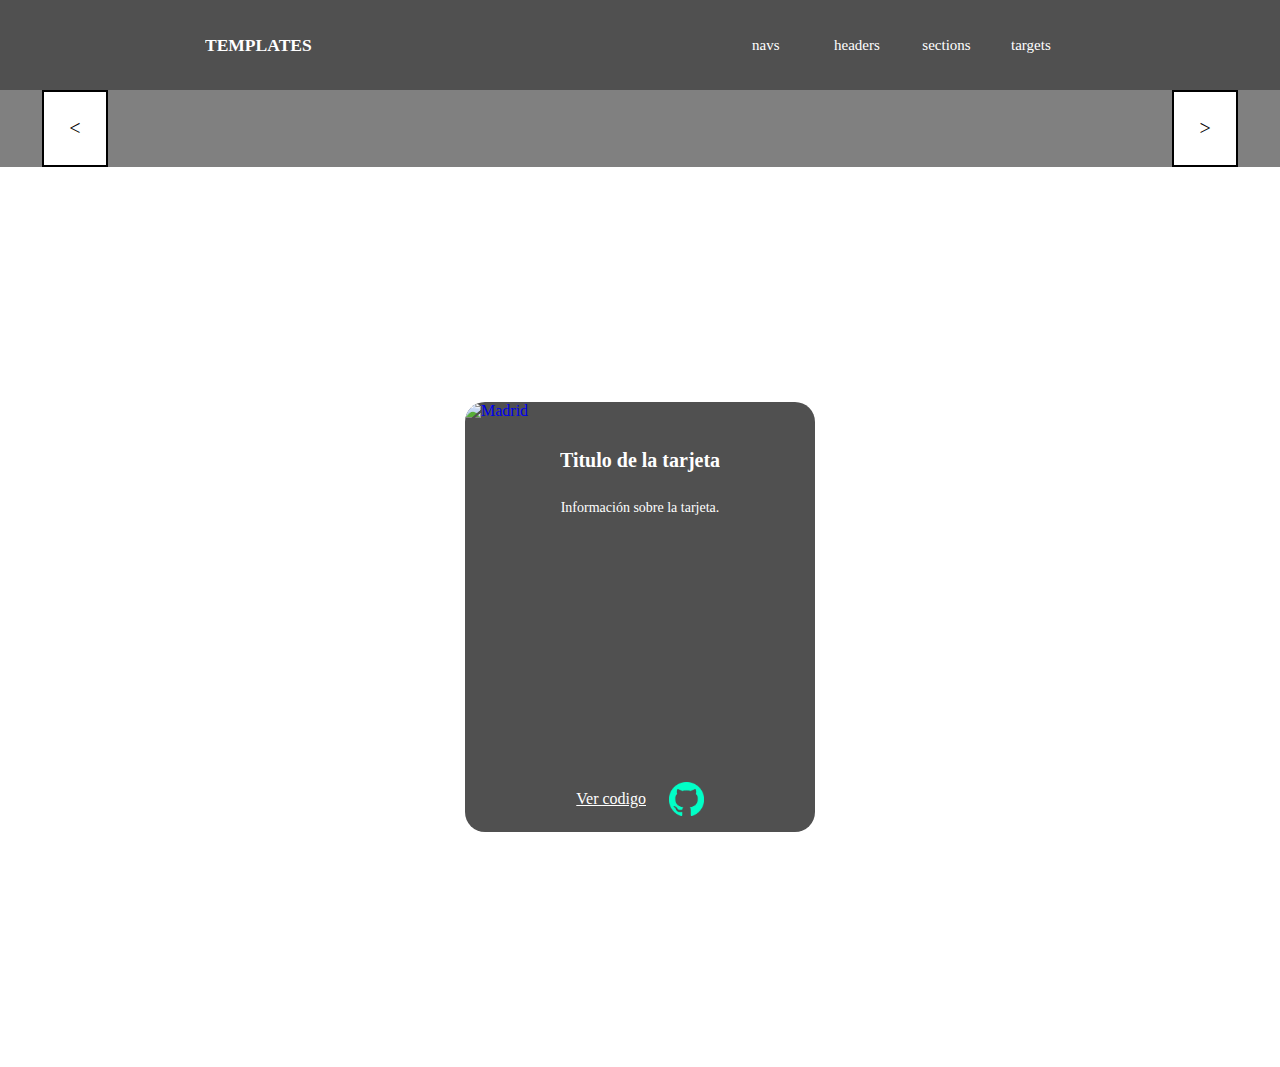
==== index.html @ b2f32abc "mejorando el nav en mobil" ====
<!DOCTYPE html>
<html lang="en">
<head>
    <meta charset="UTF-8">
    <meta name="viewport" content="width=device-width, initial-scale=1.0">
    <meta name="description" content="">
    <link href="https://fonts.googleapis.com/css2?family=Manrope&family=Montserrat&family=Roboto&display=swap" rel="stylesheet"> 
    <link rel="stylesheet" href="css/estilos.css">
    <link rel="icon" href="">
    <title>Templates</title>
</head>
<body>
    <nav class="nav flex" id="nav">
        <h3 class="logo">TEMPLATES</h3>
        <div id="links-container" class="links-none">
            <a href="#" id="link1" class="links flex">navs</a>
            <a href="#" id="link2" class="links flex">headers</a>
            <a href="#" id="link3" class="links flex">sections</a>
            <a href="#" id="link4" class="links flex">targets</a>
        </div>
        <h3 id="menu" class="menu">Menú</h3>
    </nav>
    <section class="headers">
        <div id="slider">
            <button id="atras" class="atras"><</button>
            <div class="foto-slider">
                <img id="imagen" src="https://cdn.pixabay.com/photo/2020/07/22/08/17/power-station-5428427__480.jpg" alt="" class="imagen">
            </div>
            <button id="adelante" class="adelante">></button>
        </div>
    </section>
    <section class="target">
            <div id="section1-div2" class="section1-div2 margin-card1">
                <a class="section1-link" href="https://cdn.pixabay.com/photo/2020/06/29/17/18/ireland-5353478_1280.jpg">
                    <img src="https://cdn.pixabay.com/photo/2020/06/29/17/18/ireland-5353478_1280.jpg" alt="Madrid" class="section1-img">
                        <div class="section1-div2-div1">
                            <h3 class="section1-h3">Titulo de la tarjeta</h3>
                            <h5 class="section1-h5">Información sobre la tarjeta.</h5>
                        </div>
                </a>
                <div class="link-github">
                    <a href="https://github.com/Barroso208/CiudadesDelMundo" class="text-link">Ver codigo</a>
                    <img src="logo-github.webp" alt="" class="logogithub">
                </div>
            </div>
    </section>
    <script src="js/js.js"></script>
</body>
</html>
---- css/estilos.css ----
*{
    margin:0;
    padding:0;
    box-sizing: border-box;
    overflow-x: hidden;
}
a{
    text-decoration: none;
}
.flex, .links-container{
    display: flex;
    justify-content: space-around;
    align-items: center;
}
.column{
    flex-direction: column;
}

nav{
    width: 100vw;
    height:10vh;
    background-color:#505050;
    color:#fff;
    font:15px "raleway";
}
.links-container{
    position: absolute;
    top:10vh;
    left:0;
    width: 100vw;
    height: 50vh;
    background-color: #505050;
    flex-direction: column;
}
.links-none{
    display: none;
}
.links{
    color: #fff;
    flex:1;
    width: 100%;
}
.links:active{
    color: #ff0139;
    background-color: #fff;
}
.menu{
    cursor: pointer;
    text-decoration: underline;
}
.menu:active{
    color: #ff0139;
}
.target{
    height: 100vh;
    display: flex;
    align-items: center;
    justify-content: center;
}
a{
    text-decoration: none;
}
#section1-div2,.section1-div2-div1,
.link-github{
    display:flex;
    align-items: center;
    justify-content: space-around;
}
.section1-div2{
    background-color: #ff0139;
    margin: 32px ;
    max-width: 350px;
    height: 430px;
    width: 91.28vw;
    flex-direction: column;
    border-radius: 20px;
}
/* CARD LINK */
.section1-link{
    flex:7;
    flex-direction: column;
    display:flex;
    align-items: center;
    max-width: 350px;
    max-height: 400px;
    width: 91.28vw;
    height: 100vw;
}
/* CARD IMG */
.section1-img{
    width: inherit;
    max-width: inherit;
    border-radius:19px 19px 0 0 ;
}
/* CARD */
.section1-div2-div1{
    padding: 16px;
    flex-direction: column;
    cursor: pointer;
    color:#fff;
    height: 35%;
}
/* CARD TITLE */
.section1-h3{
    font:20px "raleway";
    font-weight: bold;
}
/* CARD SUBTITLE */
.section1-h5{
    font:14px "lato";
    line-height: 22px;
    text-align: center;
}
/* ENLACE A GITHUB */
.link-github{
    flex:1;
    width: 40vw;
    flex:2;
    width: 40vw;
    max-width: 150px;
}
.text-link{
    font:16px "raleway";
    color:#fff;
    text-decoration: underline;
}
/* LOGOTIPO */
.logogithub{
    width: 7vw;
    min-width: 20px;
    max-width: 35px;
}




/* SLIDER FOTOS PRUEBA 1 */
.headers{
    height: auto;
    width: 100%;
}
#slider{
    display: flex;
    align-items: center;
    justify-content: space-around;
    background-color: grey;
}
.atras, .adelante{
    padding: 25px;
    background-color: #fff;
    cursor: pointer;
    text-decoration: none;
    border: 2px solid #000;
    font:20px "raleway";
}
.foto-slider{
    width:auto;
    display: flex;
    flex-direction: column;
    align-items: center;
    justify-content: space-around;
}
.imagen{
    width: 70vw;

}





@media screen and (min-width: 1090px) {
    .section1-div2{
        background-color: #505050;
        }
        .section1-div2:hover{
            background-color: #ff0139;
            box-shadow: 0 6px 20px 0 rgba(0, 0, 0, 0.2), 0 6px 20px 0 rgba(0, 0, 0, 0.19);
        }
        .section1-link{
            flex:11;
        }
    .links-none{
        display: flex;
    }
    .links{
        padding:12px 24px;
    }
    .menu{
        display: none;
    }
}
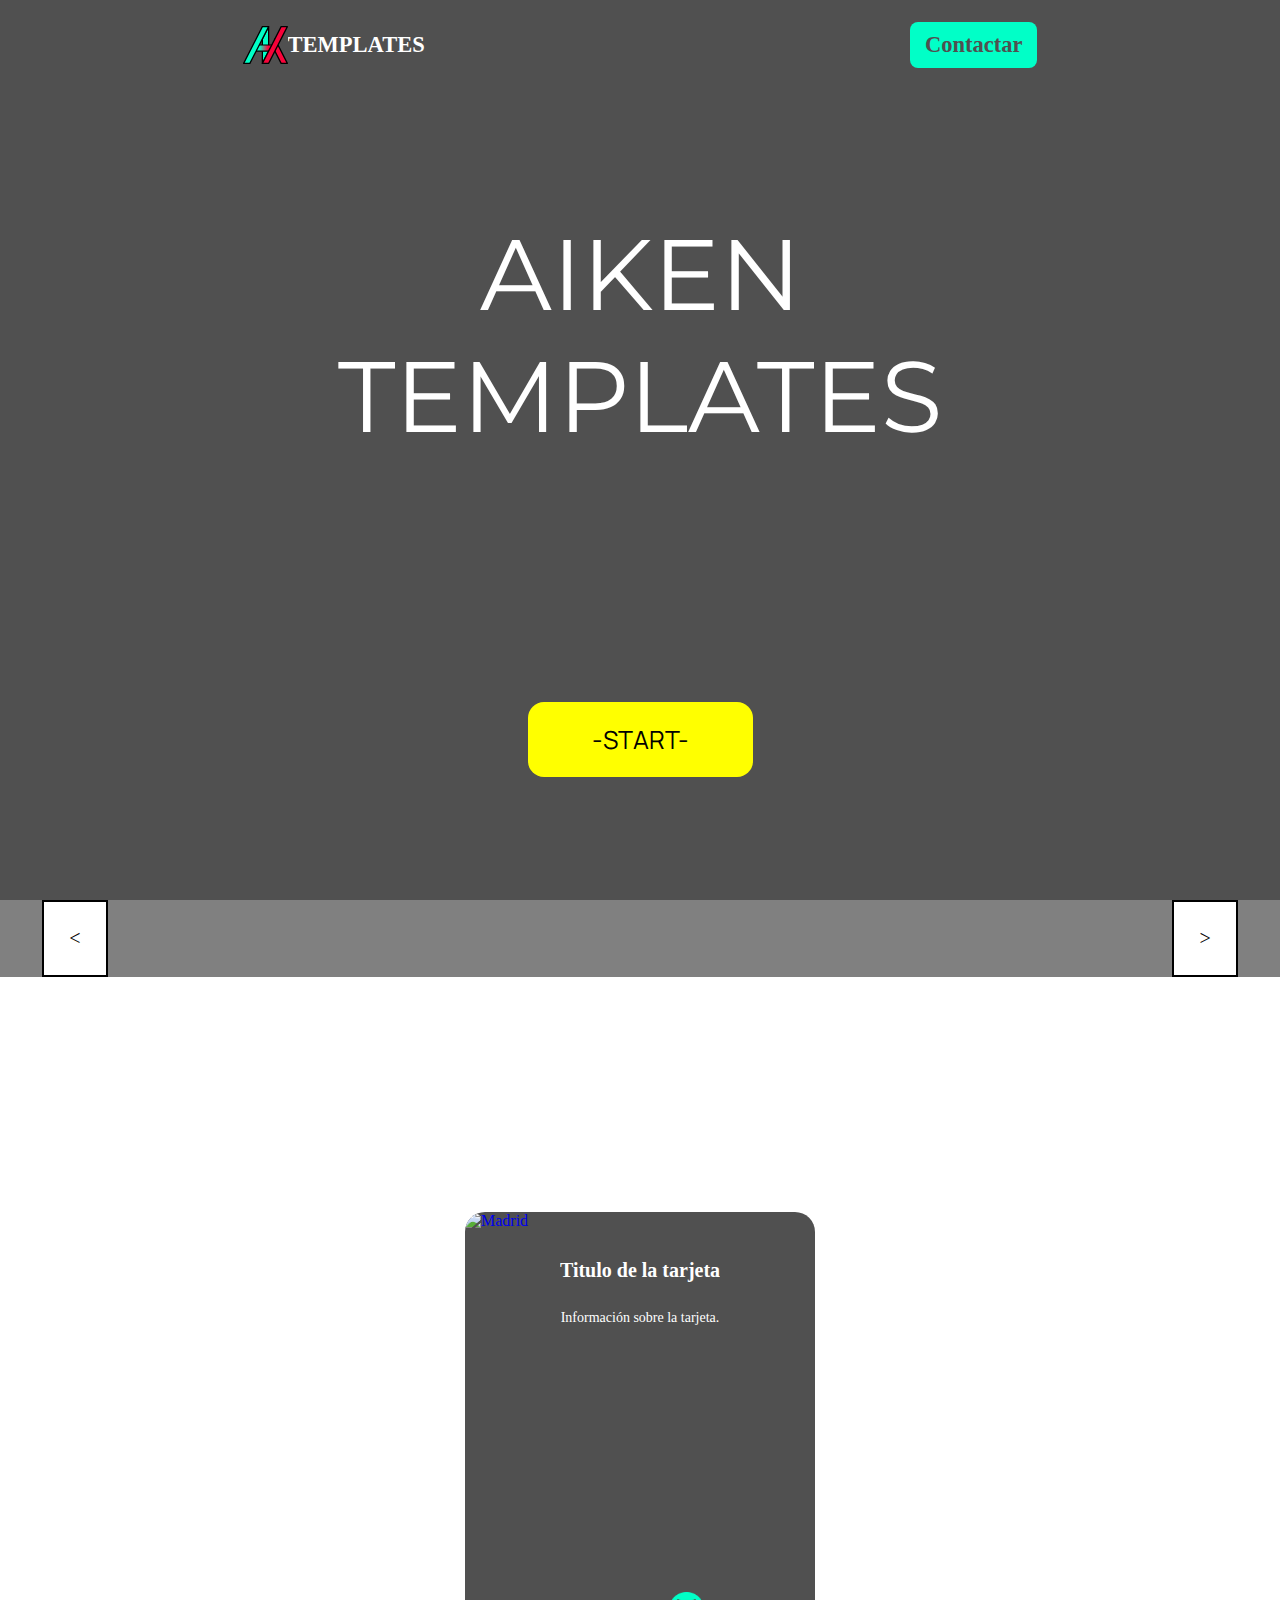
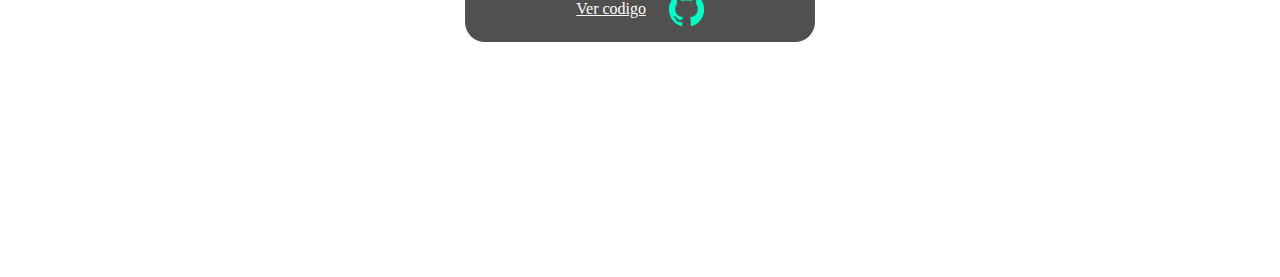
==== commit 904be9e5: "proyecto template iniciado :)" ====
--- a/index.html
+++ b/index.html
@@ -6,20 +6,26 @@
     <meta name="description" content="">
     <link href="https://fonts.googleapis.com/css2?family=Manrope&family=Montserrat&family=Roboto&display=swap" rel="stylesheet"> 
     <link rel="stylesheet" href="css/estilos.css">
+    <script src="https://code.jquery.com/jquery-3.5.1.min.js" integrity="sha256-9/aliU8dGd2tb6OSsuzixeV4y/faTqgFtohetphbbj0=" crossorigin="anonymous"></script>
     <link rel="icon" href="">
     <title>Templates</title>
 </head>
 <body>
     <nav class="nav flex" id="nav">
+        <div>
+        <img src="images/logotipo-aiken-bicolor.svg" alt="">
         <h3 class="logo">TEMPLATES</h3>
-        <div id="links-container" class="links-none">
-            <a href="#" id="link1" class="links flex">navs</a>
-            <a href="#" id="link2" class="links flex">headers</a>
-            <a href="#" id="link3" class="links flex">sections</a>
-            <a href="#" id="link4" class="links flex">targets</a>
         </div>
-        <h3 id="menu" class="menu">Menú</h3>
+        <h3 id="menu" class="contactar">Contactar</h3>
     </nav>
+
+
+    <header class="header" id="header">
+        <h1 class="header-title">AIKEN <br> TEMPLATES</h1>
+        <a class="header-button" href="choose.html">-START-</a>
+    </header>
+
+
     <section class="headers">
         <div id="slider">
             <button id="atras" class="atras"><</button>
--- a/css/estilos.css
+++ b/css/estilos.css
@@ -23,34 +23,49 @@
     color:#fff;
     font:15px "raleway";
 }
-.links-container{
-    position: absolute;
-    top:10vh;
-    left:0;
-    width: 100vw;
-    height: 50vh;
+nav>div{
+    display: flex;
+    align-items: center;
+}
+nav>div>img{
+    width: 45px;
+}
+
+.contactar{
+    padding:10px 15px;
+    color:#505050;
+    background-color: #01ffc7;
+    cursor: pointer;
+    border-radius:8px;
+}
+.contactar:active{
+    background-color: #ff0139;
+}
+.header{
+    height:90vh;
+    display: flex;
+    flex-direction: column;
+    align-items: center;
+    justify-content: space-around;
     background-color: #505050;
-    flex-direction: column;
-}
-.links-none{
-    display: none;
-}
-.links{
-    color: #fff;
-    flex:1;
-    width: 100%;
-}
-.links:active{
-    color: #ff0139;
-    background-color: #fff;
-}
-.menu{
-    cursor: pointer;
-    text-decoration: underline;
-}
-.menu:active{
-    color: #ff0139;
-}
+}
+.header-title{
+    color:#fff;
+    text-align: center;
+    font: 50px 'montserrat';
+}
+.header-button{
+    background-color: rgb(255, 255, 0);
+    border-radius: 16px;
+    padding:20px 64px;
+    font:25px 'manrope';
+    color:#000;
+}
+
+
+
+
+
 .target{
     height: 100vh;
     display: flex;
@@ -170,23 +185,20 @@
 
 
 @media screen and (min-width: 1090px) {
+    .header-title{
+        font-size:100px;
+    }
+    .logo, .contactar{
+        font-size:1.5em;
+    }
     .section1-div2{
-        background-color: #505050;
-        }
-        .section1-div2:hover{
-            background-color: #ff0139;
-            box-shadow: 0 6px 20px 0 rgba(0, 0, 0, 0.2), 0 6px 20px 0 rgba(0, 0, 0, 0.19);
-        }
-        .section1-link{
-            flex:11;
-        }
-    .links-none{
-        display: flex;
-    }
-    .links{
-        padding:12px 24px;
-    }
-    .menu{
-        display: none;
+    background-color: #505050;
+    }
+    .section1-div2:hover{
+        background-color: #ff0139;
+        box-shadow: 0 6px 20px 0 rgba(0, 0, 0, 0.2), 0 6px 20px 0 rgba(0, 0, 0, 0.19);
+    }
+    .section1-link{
+        flex:11;
     }
 }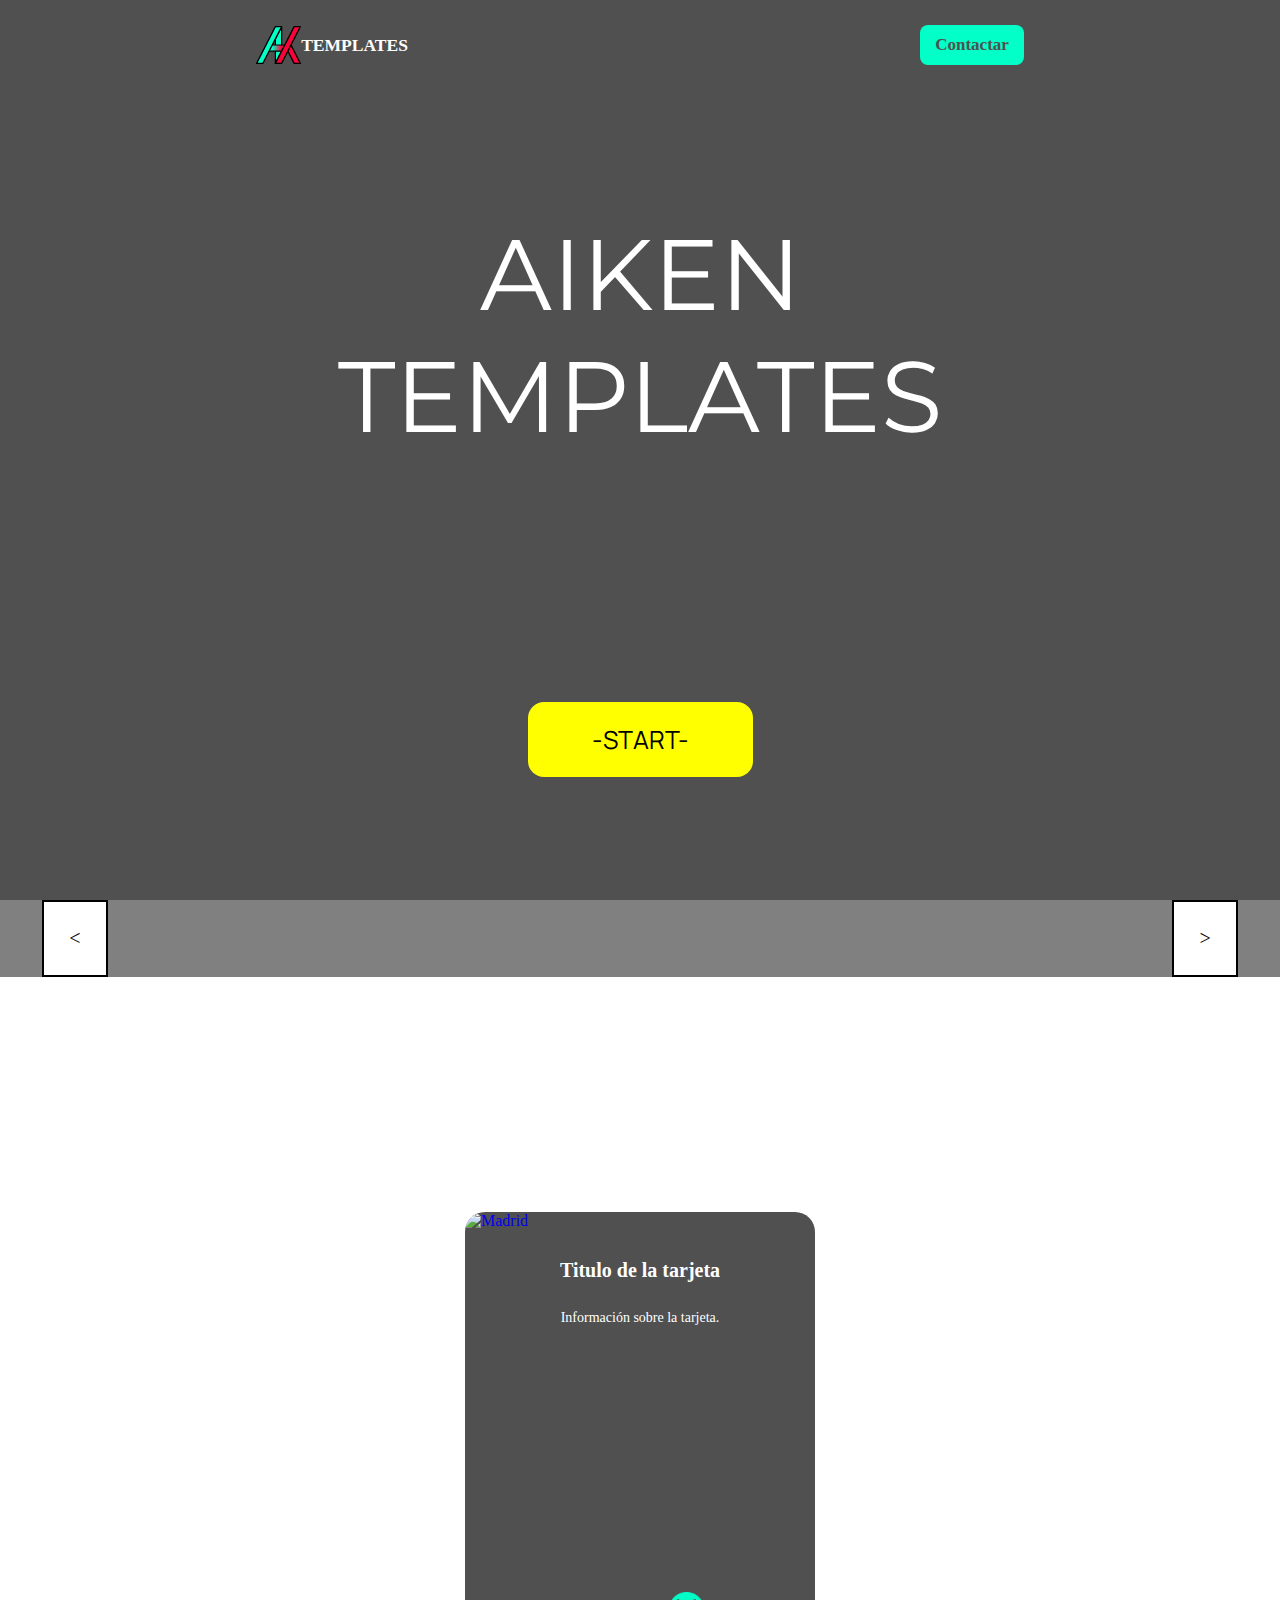
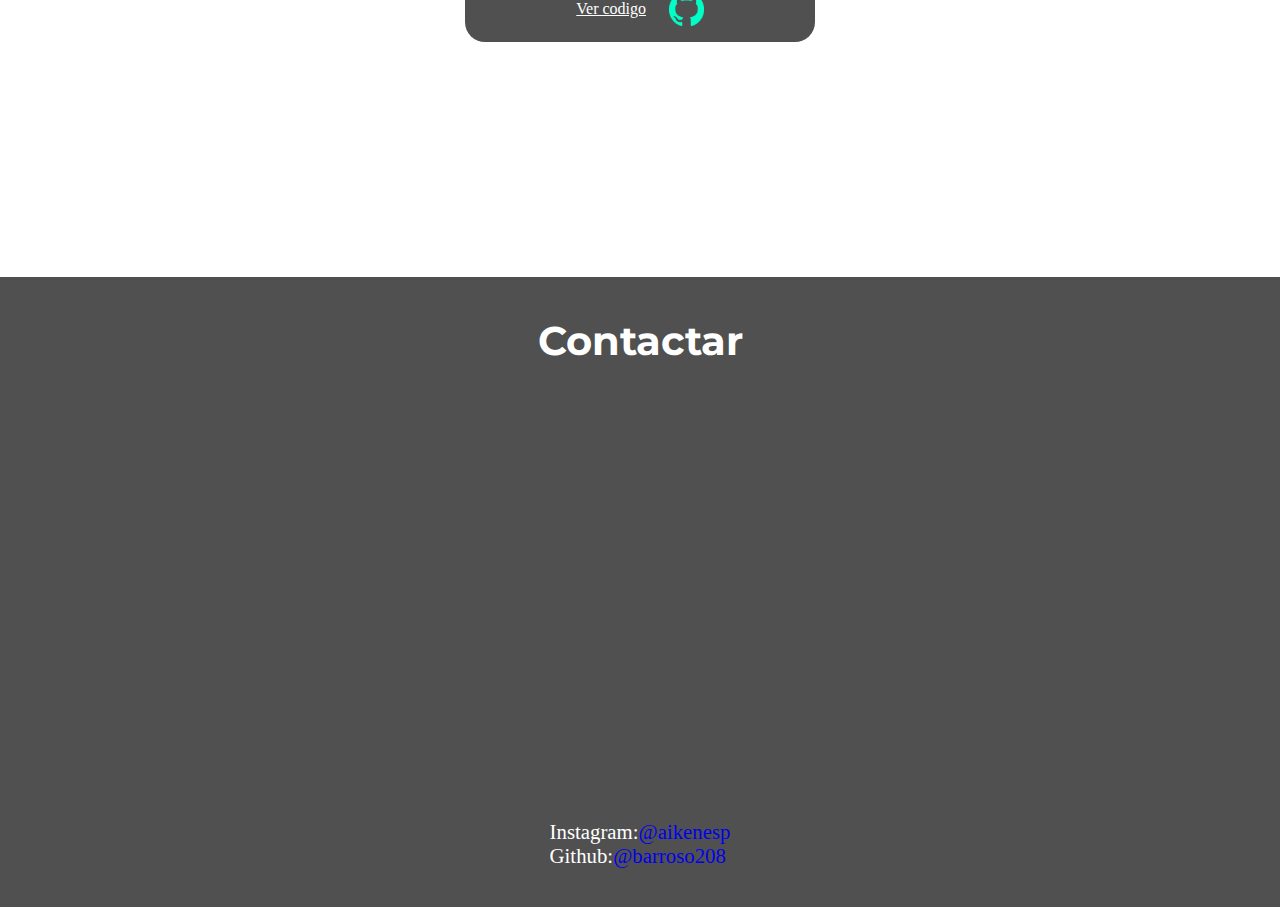
==== commit eeab0b76: "añadidos" ====
--- a/index.html
+++ b/index.html
@@ -7,7 +7,7 @@
     <link href="https://fonts.googleapis.com/css2?family=Manrope&family=Montserrat&family=Roboto&display=swap" rel="stylesheet"> 
     <link rel="stylesheet" href="css/estilos.css">
     <script src="https://code.jquery.com/jquery-3.5.1.min.js" integrity="sha256-9/aliU8dGd2tb6OSsuzixeV4y/faTqgFtohetphbbj0=" crossorigin="anonymous"></script>
-    <link rel="icon" href="">
+    <link rel="icon" href="images/logotipo-aiken-bicolor.svg">
     <title>Templates</title>
 </head>
 <body>
@@ -16,7 +16,7 @@
         <img src="images/logotipo-aiken-bicolor.svg" alt="">
         <h3 class="logo">TEMPLATES</h3>
         </div>
-        <h3 id="menu" class="contactar">Contactar</h3>
+        <a href="#footer" class="contactar">Contactar</a>
     </nav>
 
 
@@ -50,6 +50,14 @@
                 </div>
             </div>
     </section>
+    <footer class="footer" id="footer">
+        <h2 class="contactar-title">Contactar</h2>
+        <iframe src="https://www.google.com/maps/embed?pb=!1m18!1m12!1m3!1d1552839.001788552!2d-4.937340093444711!3d40.52195163804948!2m3!1f0!2f0!3f0!3m2!1i1024!2i768!4f13.1!3m3!1m2!1s0xd41817a40e033b9%3A0x10340f3be4bc880!2sComunidad%20de%20Madrid%2C%20Madrid!5e0!3m2!1ses!2ses!4v1598401287793!5m2!1ses!2ses" width="400" height="300" frameborder="0" style="border:0;" allowfullscreen="" aria-hidden="false" tabindex="0"></iframe>
+        <ul class="social-list">
+            <li class="link">Instagram:<a href="https://www.instagram.com/aikenesp/?hl=es">@aikenesp</a></li>
+            <li class="link">Github:<a href="https://github.com/Barroso208">@barroso208</a></li>
+        </ul>
+    </footer>
     <script src="js/js.js"></script>
 </body>
 </html>--- a/css/estilos.css
+++ b/css/estilos.css
@@ -37,6 +37,8 @@
     background-color: #01ffc7;
     cursor: pointer;
     border-radius:8px;
+    font-size: 17px;
+    font-weight:700;
 }
 .contactar:active{
     background-color: #ff0139;
@@ -61,6 +63,24 @@
     font:25px 'manrope';
     color:#000;
 }
+#footer{
+    height: 70vh;
+    background-color: #505050;
+    display: flex;
+    flex-direction: column;
+    align-items: center;
+    justify-content: space-around;
+}
+.contactar-title{
+    font:2.5em 'montserrat';
+    color:white;
+    font-weight: bold;
+}
+.link{
+    font:1.3em 'lato';
+    color:#fff;
+}
+
 
 
 
@@ -177,20 +197,11 @@
 }
 .imagen{
     width: 70vw;
-
-}
-
-
-
-
-
+}
 @media screen and (min-width: 1090px) {
     .header-title{
         font-size:100px;
     }
-    .logo, .contactar{
-        font-size:1.5em;
-    }
     .section1-div2{
     background-color: #505050;
     }
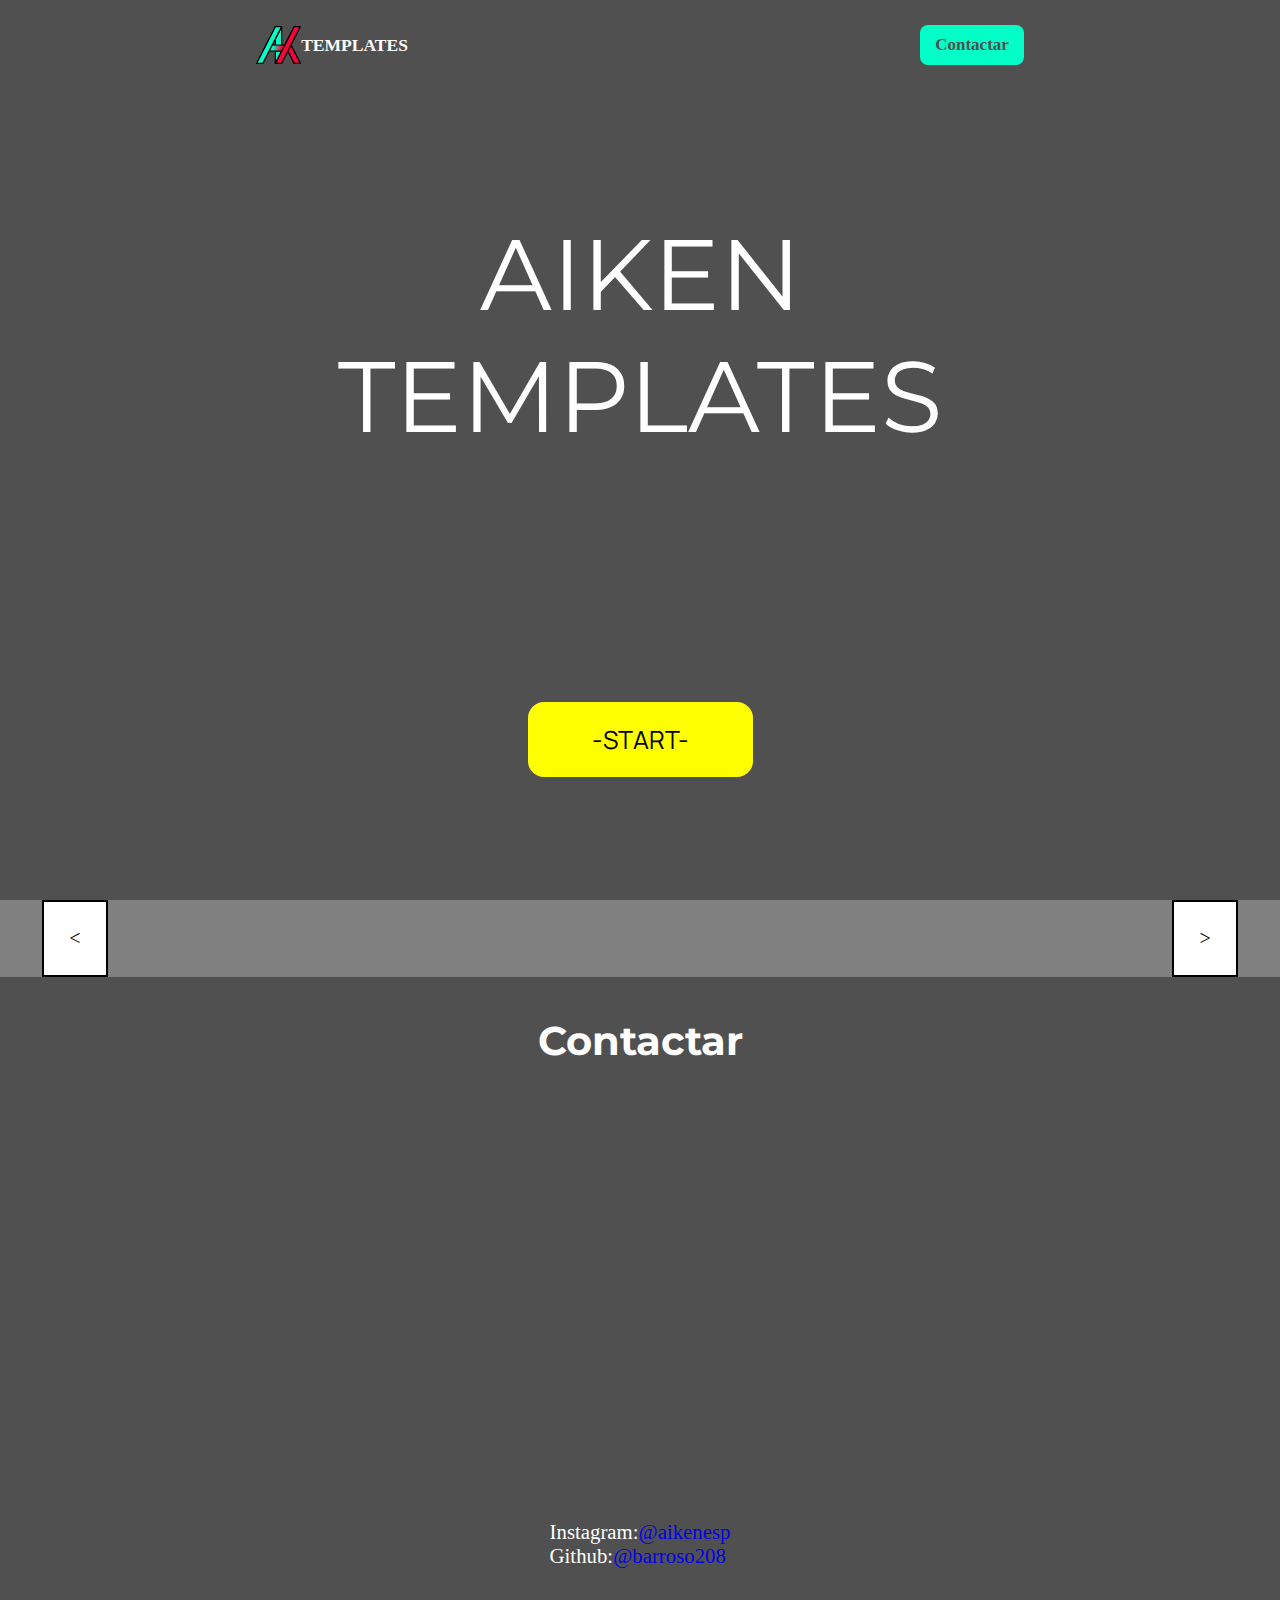
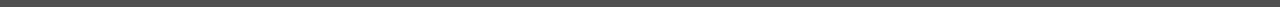
==== commit 8a59f7a8: "añadidos" ====
--- a/index.html
+++ b/index.html
@@ -35,21 +35,6 @@
             <button id="adelante" class="adelante">></button>
         </div>
     </section>
-    <section class="target">
-            <div id="section1-div2" class="section1-div2 margin-card1">
-                <a class="section1-link" href="https://cdn.pixabay.com/photo/2020/06/29/17/18/ireland-5353478_1280.jpg">
-                    <img src="https://cdn.pixabay.com/photo/2020/06/29/17/18/ireland-5353478_1280.jpg" alt="Madrid" class="section1-img">
-                        <div class="section1-div2-div1">
-                            <h3 class="section1-h3">Titulo de la tarjeta</h3>
-                            <h5 class="section1-h5">Información sobre la tarjeta.</h5>
-                        </div>
-                </a>
-                <div class="link-github">
-                    <a href="https://github.com/Barroso208/CiudadesDelMundo" class="text-link">Ver codigo</a>
-                    <img src="logo-github.webp" alt="" class="logogithub">
-                </div>
-            </div>
-    </section>
     <footer class="footer" id="footer">
         <h2 class="contactar-title">Contactar</h2>
         <iframe src="https://www.google.com/maps/embed?pb=!1m18!1m12!1m3!1d1552839.001788552!2d-4.937340093444711!3d40.52195163804948!2m3!1f0!2f0!3f0!3m2!1i1024!2i768!4f13.1!3m3!1m2!1s0xd41817a40e033b9%3A0x10340f3be4bc880!2sComunidad%20de%20Madrid%2C%20Madrid!5e0!3m2!1ses!2ses!4v1598401287793!5m2!1ses!2ses" width="400" height="300" frameborder="0" style="border:0;" allowfullscreen="" aria-hidden="false" tabindex="0"></iframe>
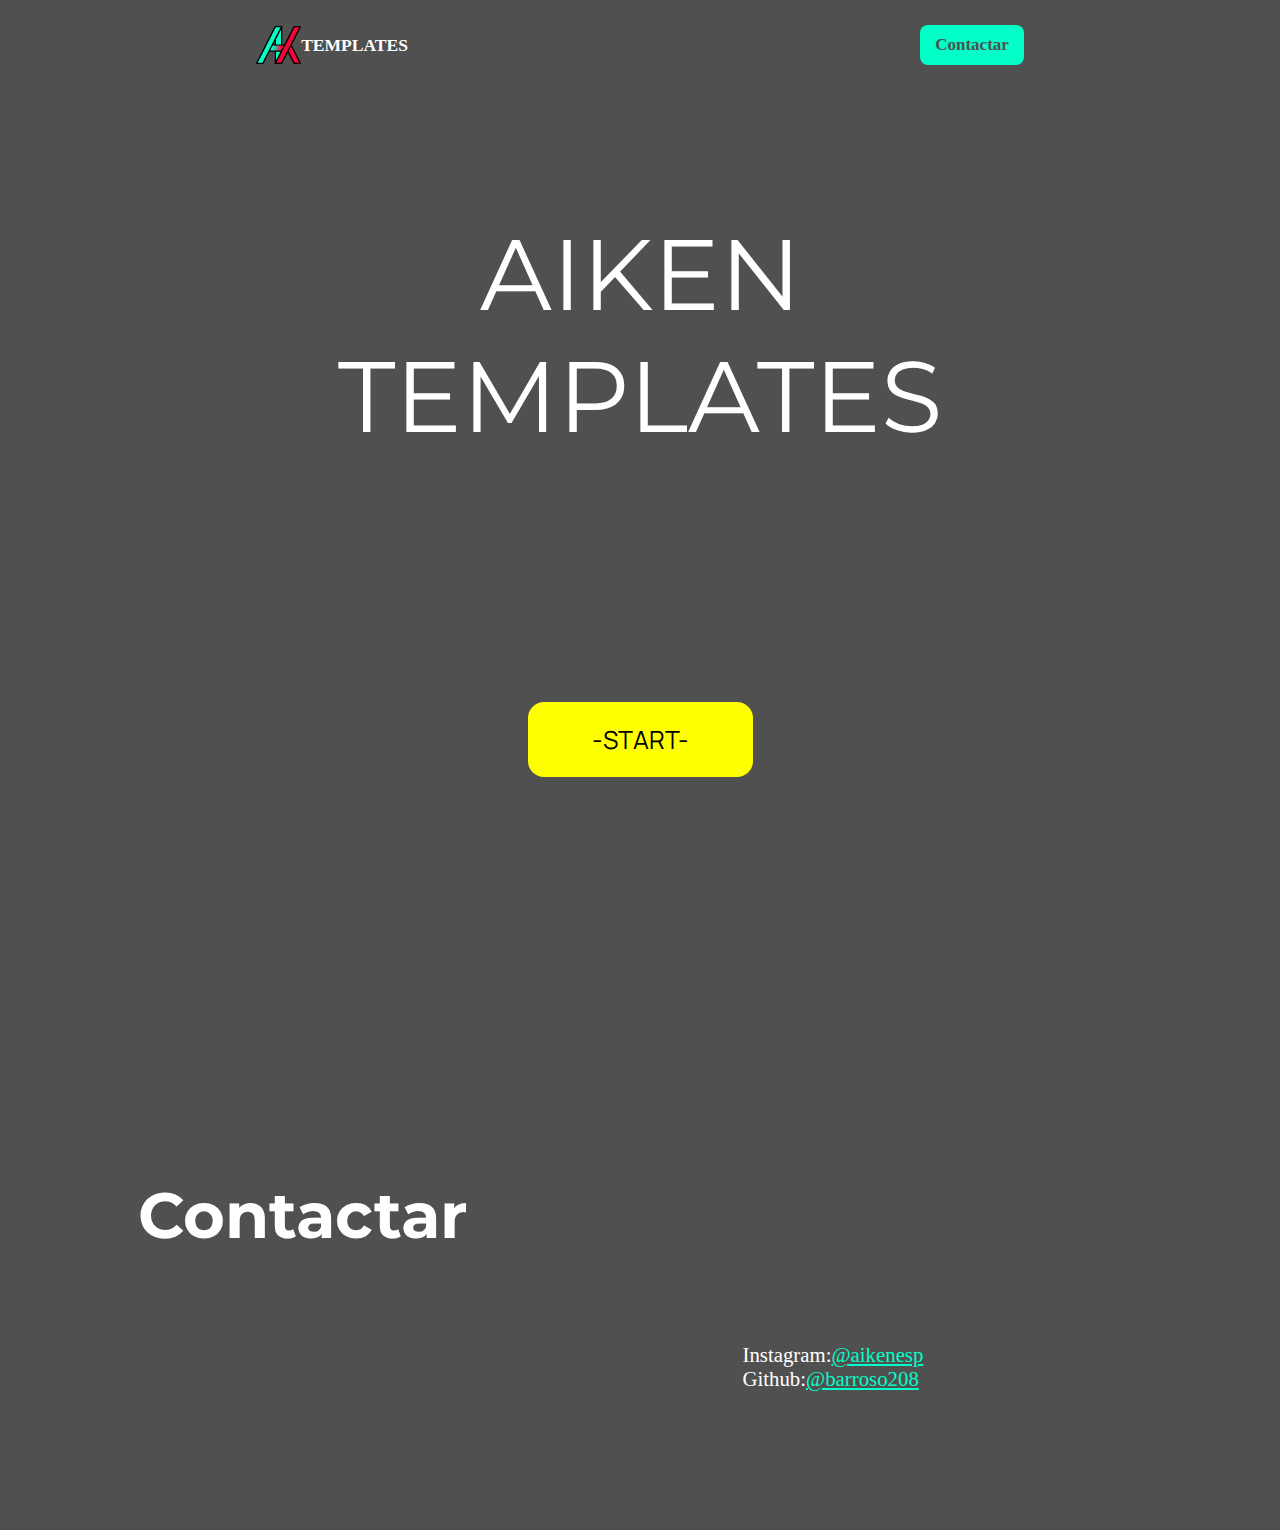
==== commit 5ef4228a: "añadidos" ====
--- a/index.html
+++ b/index.html
@@ -18,30 +18,21 @@
         </div>
         <a href="#footer" class="contactar">Contactar</a>
     </nav>
-
-
     <header class="header" id="header">
         <h1 class="header-title">AIKEN <br> TEMPLATES</h1>
         <a class="header-button" href="choose.html">-START-</a>
     </header>
-
-
-    <section class="headers">
-        <div id="slider">
-            <button id="atras" class="atras"><</button>
-            <div class="foto-slider">
-                <img id="imagen" src="https://cdn.pixabay.com/photo/2020/07/22/08/17/power-station-5428427__480.jpg" alt="" class="imagen">
-            </div>
-            <button id="adelante" class="adelante">></button>
+    <footer class="footer" id="footer">
+        <div>
+        <h2 class="contactar-title">Contactar</h2>
         </div>
-    </section>
-    <footer class="footer" id="footer">
-        <h2 class="contactar-title">Contactar</h2>
-        <iframe src="https://www.google.com/maps/embed?pb=!1m18!1m12!1m3!1d1552839.001788552!2d-4.937340093444711!3d40.52195163804948!2m3!1f0!2f0!3f0!3m2!1i1024!2i768!4f13.1!3m3!1m2!1s0xd41817a40e033b9%3A0x10340f3be4bc880!2sComunidad%20de%20Madrid%2C%20Madrid!5e0!3m2!1ses!2ses!4v1598401287793!5m2!1ses!2ses" width="400" height="300" frameborder="0" style="border:0;" allowfullscreen="" aria-hidden="false" tabindex="0"></iframe>
-        <ul class="social-list">
-            <li class="link">Instagram:<a href="https://www.instagram.com/aikenesp/?hl=es">@aikenesp</a></li>
-            <li class="link">Github:<a href="https://github.com/Barroso208">@barroso208</a></li>
-        </ul>
+        <div>
+            <iframe src="https://www.google.com/maps/embed?pb=!1m18!1m12!1m3!1d1552839.001788552!2d-4.937340093444711!3d40.52195163804948!2m3!1f0!2f0!3f0!3m2!1i1024!2i768!4f13.1!3m3!1m2!1s0xd41817a40e033b9%3A0x10340f3be4bc880!2sComunidad%20de%20Madrid%2C%20Madrid!5e0!3m2!1ses!2ses!4v1598401287793!5m2!1ses!2ses" width="400" height="300" frameborder="0" style="border:0;" allowfullscreen="" aria-hidden="false" tabindex="0"></iframe>
+            <ul class="social-list">
+                <li class="link">Instagram:<a href="https://www.instagram.com/aikenesp/?hl=es">@aikenesp</a></li>
+                <li class="link">Github:<a href="https://github.com/Barroso208">@barroso208</a></li>
+            </ul>
+        </div>
     </footer>
     <script src="js/js.js"></script>
 </body>
--- a/css/estilos.css
+++ b/css/estilos.css
@@ -72,7 +72,7 @@
     justify-content: space-around;
 }
 .contactar-title{
-    font:2.5em 'montserrat';
+    font:4em 'montserrat';
     color:white;
     font-weight: bold;
 }
@@ -80,136 +80,16 @@
     font:1.3em 'lato';
     color:#fff;
 }
-
-
-
-
-
-
-.target{
-    height: 100vh;
-    display: flex;
-    align-items: center;
-    justify-content: center;
-}
-a{
-    text-decoration: none;
-}
-#section1-div2,.section1-div2-div1,
-.link-github{
-    display:flex;
-    align-items: center;
-    justify-content: space-around;
-}
-.section1-div2{
-    background-color: #ff0139;
-    margin: 32px ;
-    max-width: 350px;
-    height: 430px;
-    width: 91.28vw;
-    flex-direction: column;
-    border-radius: 20px;
-}
-/* CARD LINK */
-.section1-link{
-    flex:7;
-    flex-direction: column;
-    display:flex;
-    align-items: center;
-    max-width: 350px;
-    max-height: 400px;
-    width: 91.28vw;
-    height: 100vw;
-}
-/* CARD IMG */
-.section1-img{
-    width: inherit;
-    max-width: inherit;
-    border-radius:19px 19px 0 0 ;
-}
-/* CARD */
-.section1-div2-div1{
-    padding: 16px;
-    flex-direction: column;
-    cursor: pointer;
-    color:#fff;
-    height: 35%;
-}
-/* CARD TITLE */
-.section1-h3{
-    font:20px "raleway";
-    font-weight: bold;
-}
-/* CARD SUBTITLE */
-.section1-h5{
-    font:14px "lato";
-    line-height: 22px;
-    text-align: center;
-}
-/* ENLACE A GITHUB */
-.link-github{
-    flex:1;
-    width: 40vw;
-    flex:2;
-    width: 40vw;
-    max-width: 150px;
-}
-.text-link{
-    font:16px "raleway";
-    color:#fff;
+.link>a{
+    color:#01ffc7;
     text-decoration: underline;
-}
-/* LOGOTIPO */
-.logogithub{
-    width: 7vw;
-    min-width: 20px;
-    max-width: 35px;
-}
-
-
-
-
-/* SLIDER FOTOS PRUEBA 1 */
-.headers{
-    height: auto;
-    width: 100%;
-}
-#slider{
-    display: flex;
-    align-items: center;
-    justify-content: space-around;
-    background-color: grey;
-}
-.atras, .adelante{
-    padding: 25px;
-    background-color: #fff;
-    cursor: pointer;
-    text-decoration: none;
-    border: 2px solid #000;
-    font:20px "raleway";
-}
-.foto-slider{
-    width:auto;
-    display: flex;
-    flex-direction: column;
-    align-items: center;
-    justify-content: space-around;
-}
-.imagen{
-    width: 70vw;
 }
 @media screen and (min-width: 1090px) {
     .header-title{
         font-size:100px;
     }
-    .section1-div2{
-    background-color: #505050;
+    #footer{
+        flex-direction: row;
     }
-    .section1-div2:hover{
-        background-color: #ff0139;
-        box-shadow: 0 6px 20px 0 rgba(0, 0, 0, 0.2), 0 6px 20px 0 rgba(0, 0, 0, 0.19);
-    }
-    .section1-link{
-        flex:11;
-    }
+
 }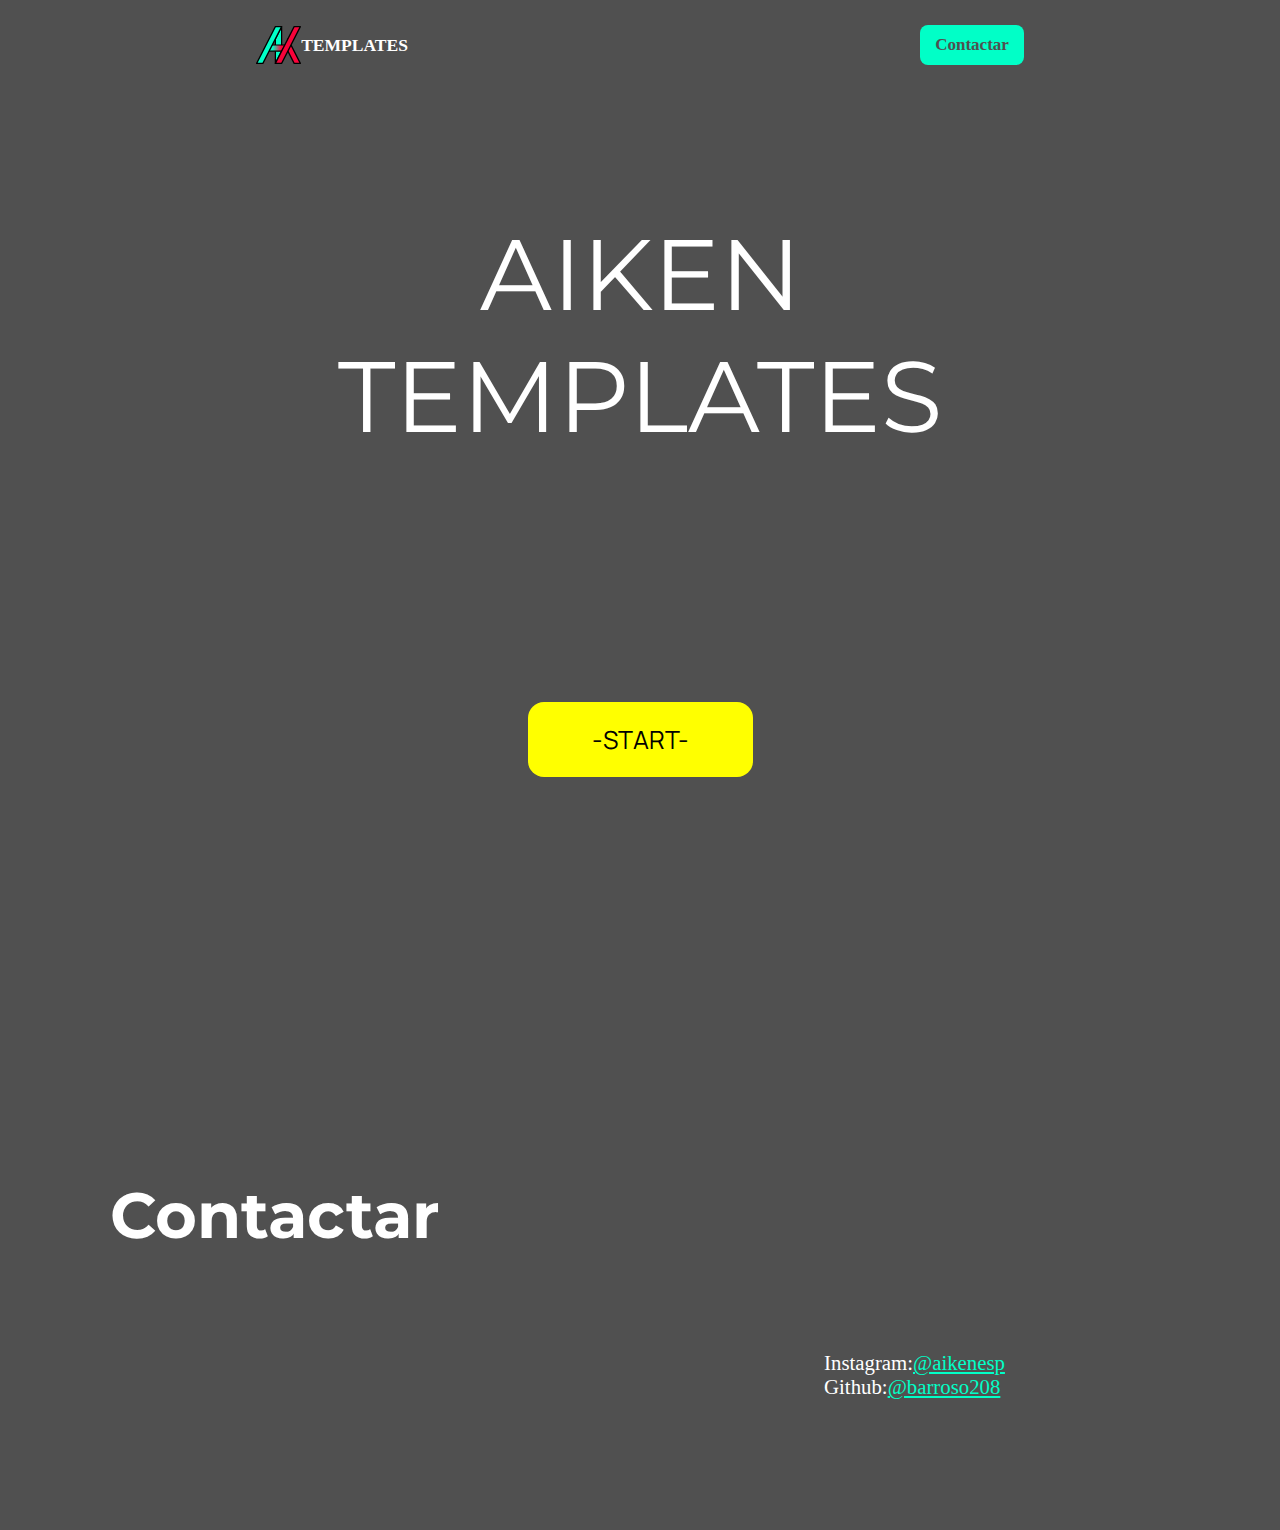
==== commit 777610c5: "change things" ====
--- a/index.html
+++ b/index.html
@@ -26,8 +26,8 @@
         <div>
         <h2 class="contactar-title">Contactar</h2>
         </div>
-        <div>
-            <iframe src="https://www.google.com/maps/embed?pb=!1m18!1m12!1m3!1d1552839.001788552!2d-4.937340093444711!3d40.52195163804948!2m3!1f0!2f0!3f0!3m2!1i1024!2i768!4f13.1!3m3!1m2!1s0xd41817a40e033b9%3A0x10340f3be4bc880!2sComunidad%20de%20Madrid%2C%20Madrid!5e0!3m2!1ses!2ses!4v1598401287793!5m2!1ses!2ses" width="400" height="300" frameborder="0" style="border:0;" allowfullscreen="" aria-hidden="false" tabindex="0"></iframe>
+        <div class="mapAndSocial">
+            <iframe class="mapa" src="https://www.google.com/maps/embed?pb=!1m18!1m12!1m3!1d1552839.001788552!2d-4.937340093444711!3d40.52195163804948!2m3!1f0!2f0!3f0!3m2!1i1024!2i768!4f13.1!3m3!1m2!1s0xd41817a40e033b9%3A0x10340f3be4bc880!2sComunidad%20de%20Madrid%2C%20Madrid!5e0!3m2!1ses!2ses!4v1598401287793!5m2!1ses!2ses"  frameborder="0" style="border:0;" allowfullscreen="" aria-hidden="false" tabindex="0"></iframe>
             <ul class="social-list">
                 <li class="link">Instagram:<a href="https://www.instagram.com/aikenesp/?hl=es">@aikenesp</a></li>
                 <li class="link">Github:<a href="https://github.com/Barroso208">@barroso208</a></li>
--- a/css/estilos.css
+++ b/css/estilos.css
@@ -76,6 +76,16 @@
     color:white;
     font-weight: bold;
 }
+.mapAndSocial{
+    display: flex;
+    flex-direction: column;
+    align-items: center;
+    justify-content: space-around;
+}
+.mapa{
+    height: 40vh;
+    width: 100vw;
+}
 .link{
     font:1.3em 'lato';
     color:#fff;
@@ -91,5 +101,8 @@
     #footer{
         flex-direction: row;
     }
-
+    .mapa{
+        width: 40vw;
+        height: 25vw
+    }
 }